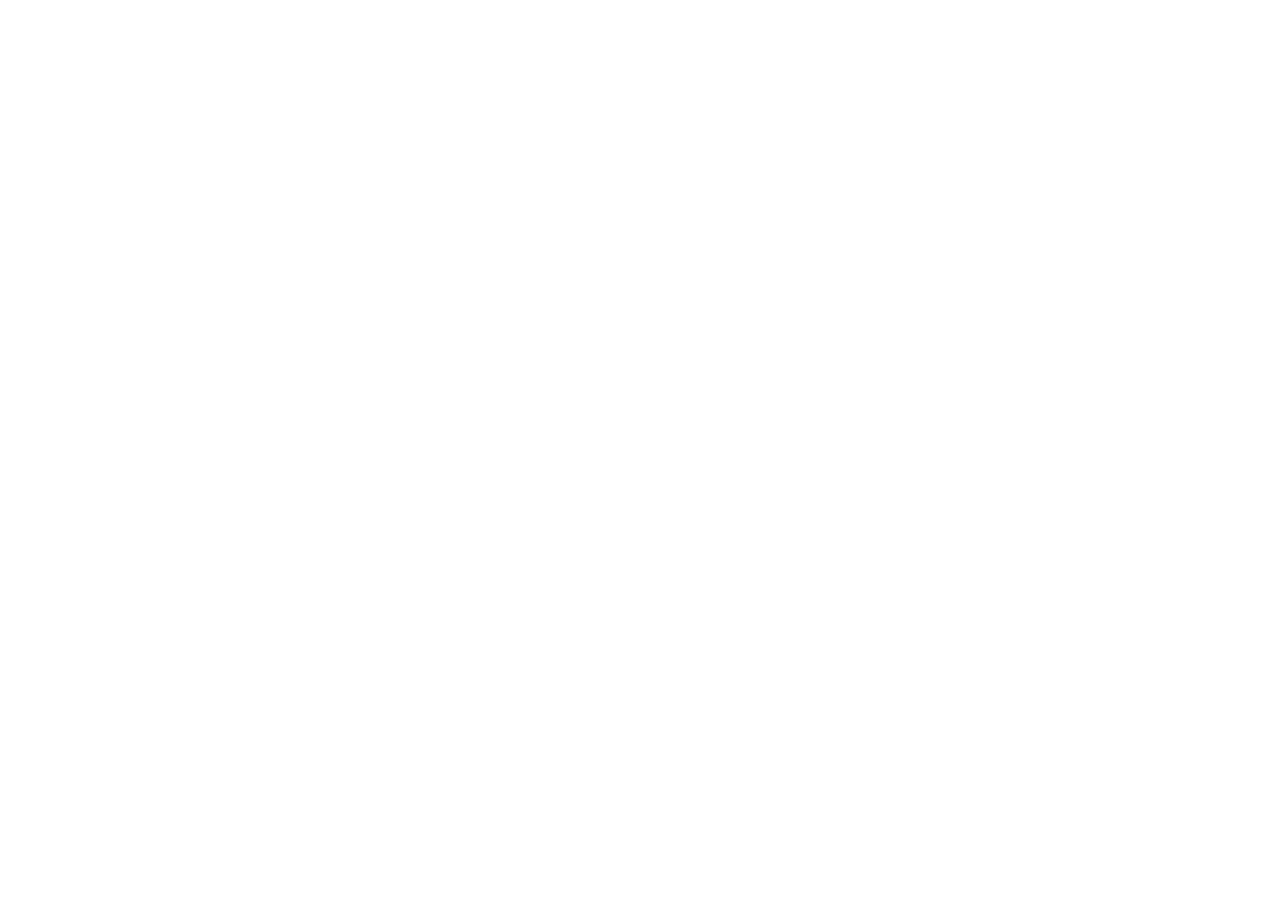
==== Q3/scatterplot.html @ 606cfac7 "created dataset from csv (d3.csv)" ====
<!DOCTYPE html>
<html lang="en">
    <head>
        <meta charset="utf-8">
        <title>Scatter Plots</title>
        <script src="../lib/d3.v3.min.js"></script>
        <style type="text/css">
        /* nothing */
        </style>
<body>
<script>

console.log("Hello World");

var imdbRating = [];
var winsNoms = [];
var dataset = {};
var id = {};

d3.csv("movies.csv", function(d) {
  return {
    imdbRating : +d.imdbRating,
    budget : +d.Budget,
    winsNoms : +d.WinsNoms,
  };
}, function(error, rows) {
  var dataset = [];
  dataset = rows;
  dataset.forEach(function(entry) {
  //  console.log(entry.imdbRating, entry.budget, entry.winsNoms);
  });
  console.log(dataset);





});


console.log("first");


</script>
</body>
</html>
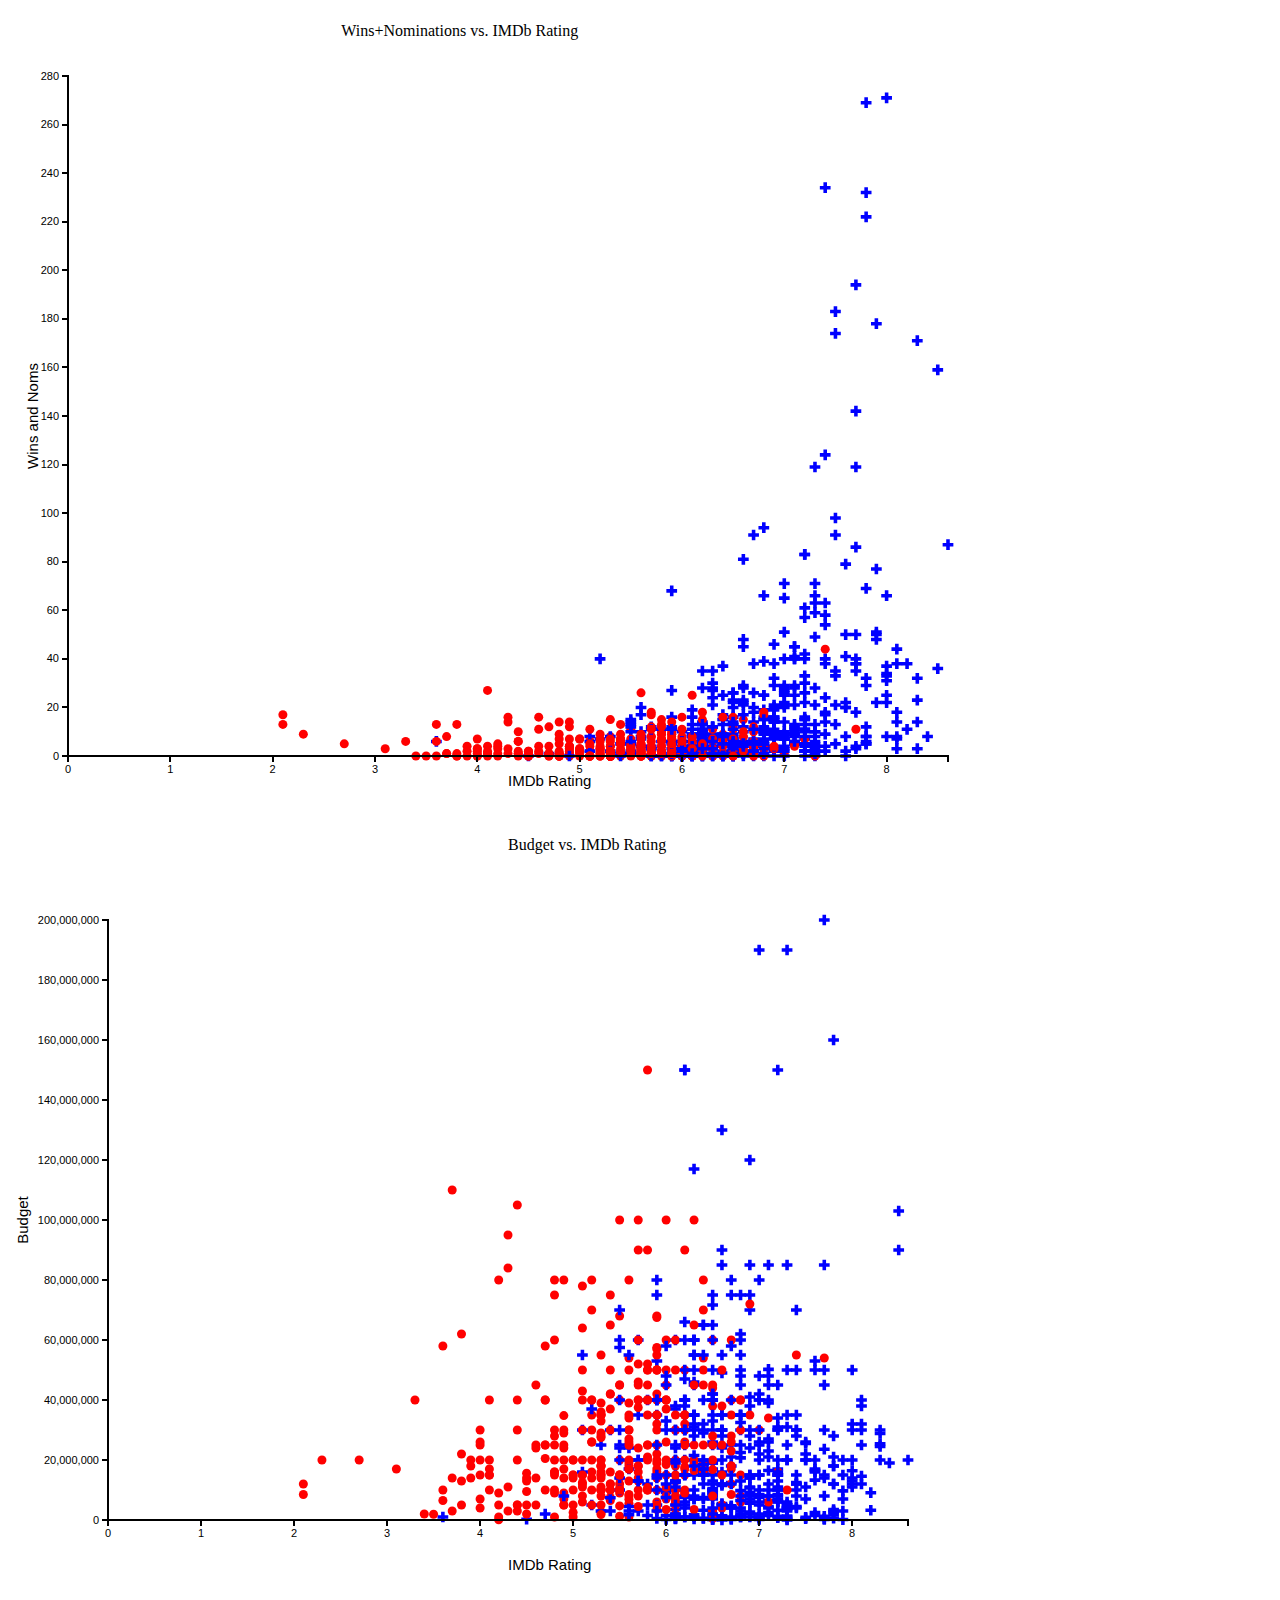
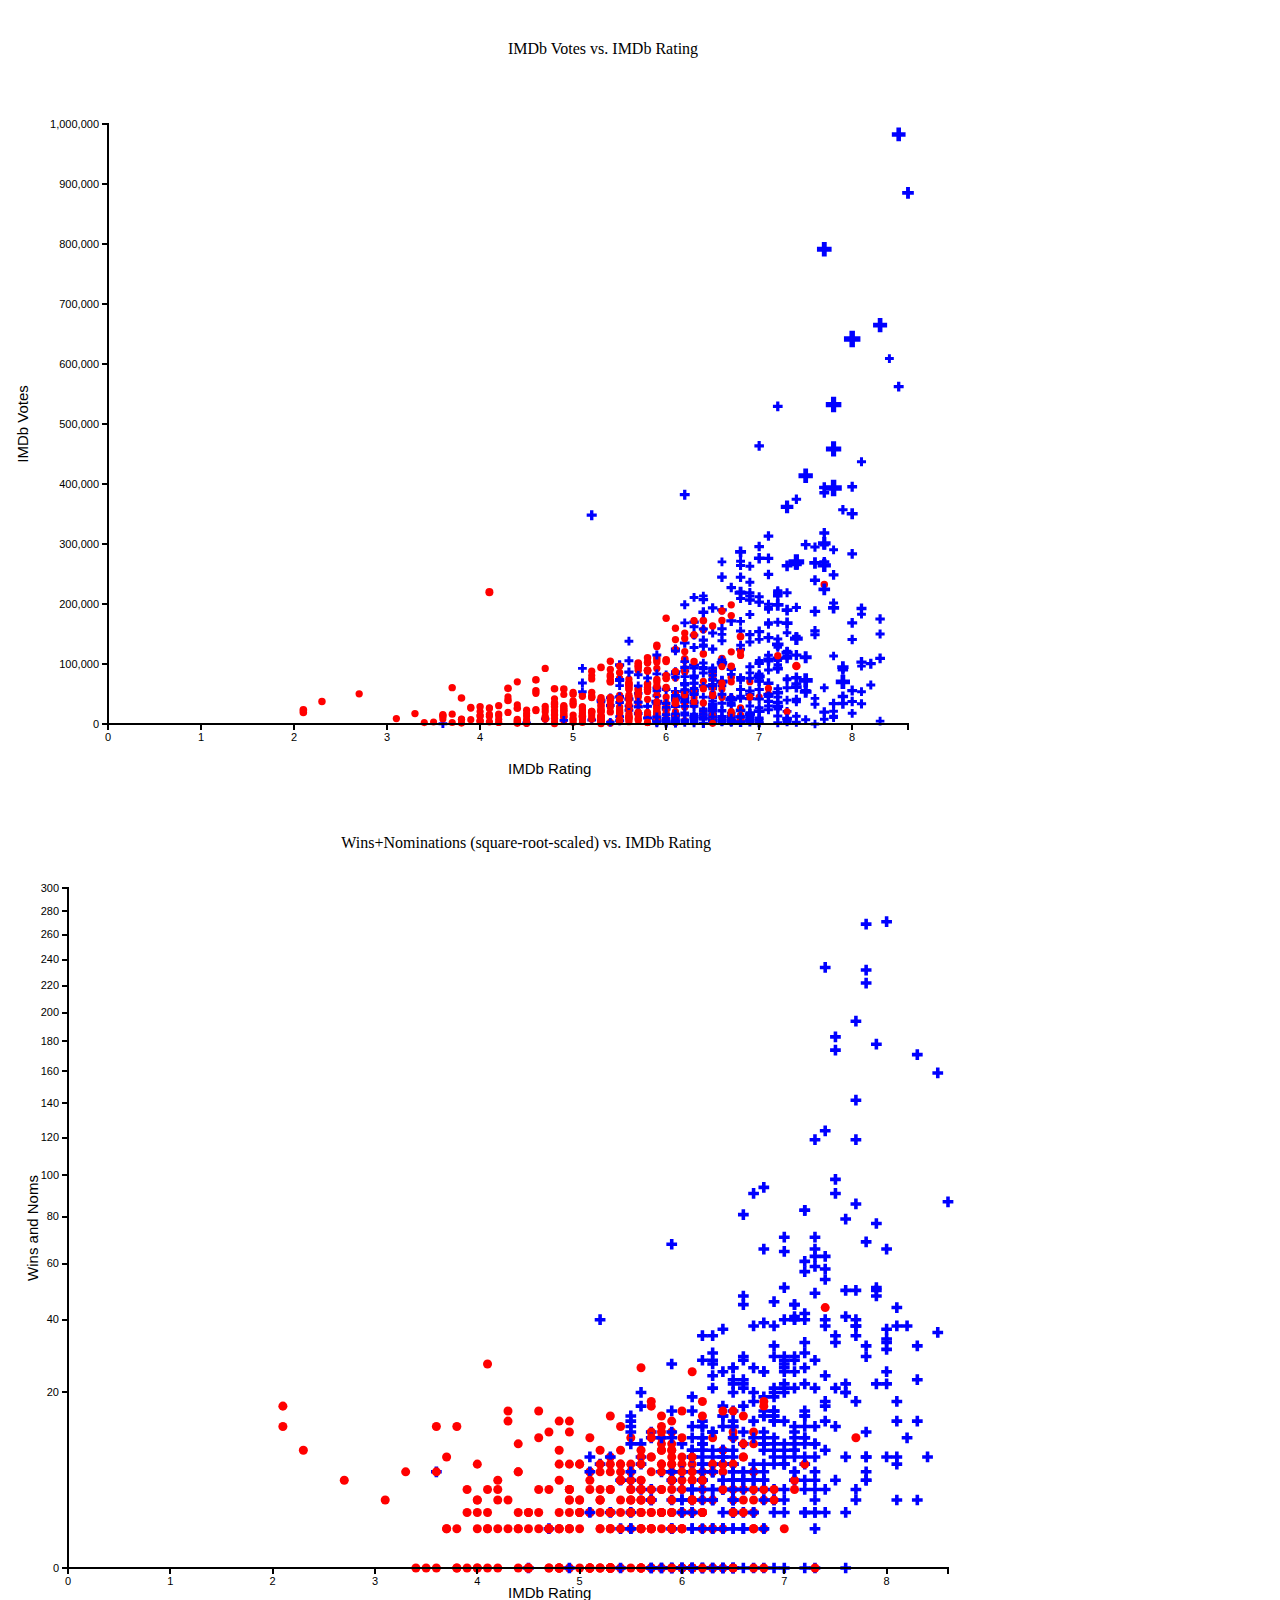
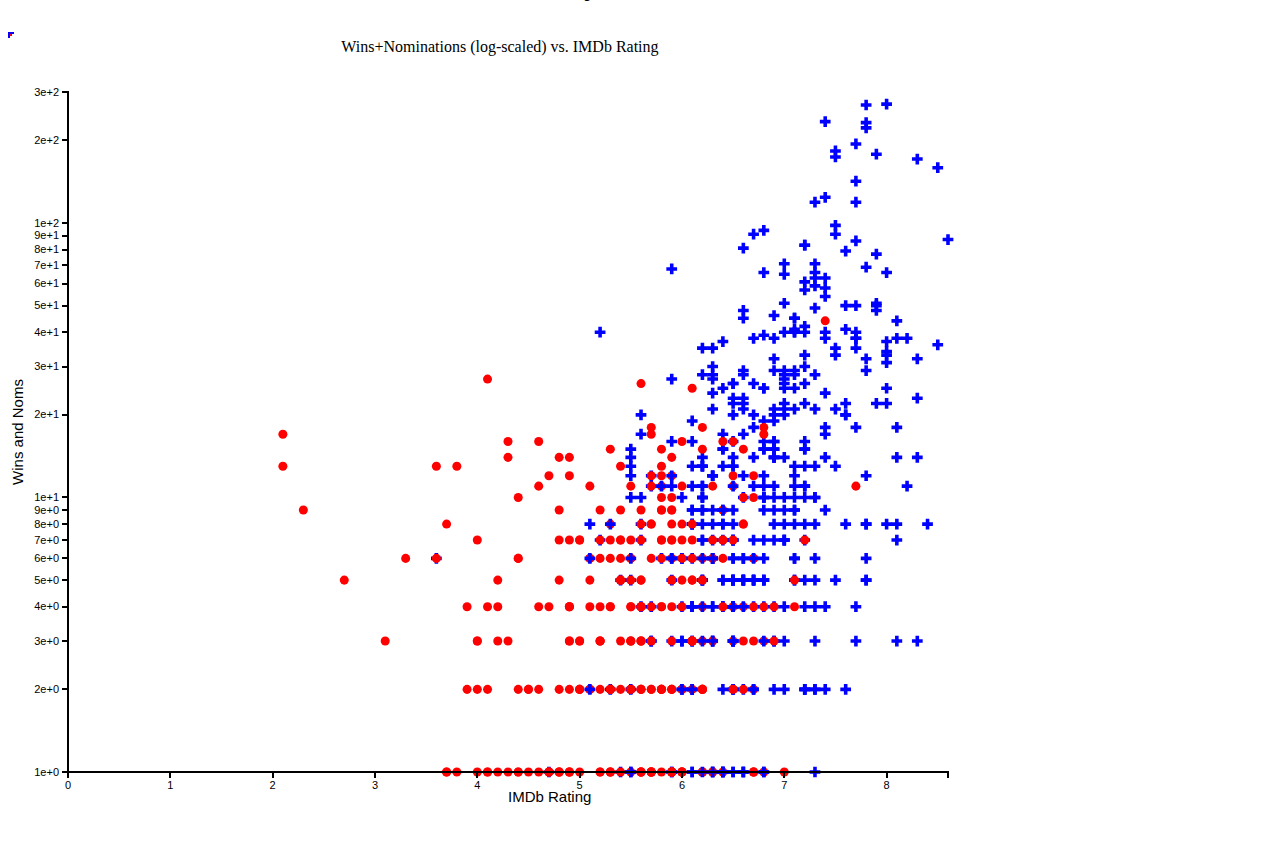
==== commit 1f020b67: "Rename scatterplotTemp.html to scatterplot.html" ====
--- a/Q3/scatterplot.html
+++ b/Q3/scatterplot.html
@@ -2,45 +2,441 @@
 <html lang="en">
     <head>
         <meta charset="utf-8">
-        <title>Scatter Plots</title>
+        <title>GTmtello3</title>
         <script src="../lib/d3.v3.min.js"></script>
         <style type="text/css">
         /* nothing */
+        .axis path,
+        .axis line {
+            fill: none;
+            stroke: black;
+            shape-rendering: crispEdges;
+            stroke-width: 2px;
+        }
+        .axis text {
+            font-family: sans-serif;
+            font-size: 11px;
+        }
+
         </style>
-<body>
-<script>
-
-console.log("Hello World");
-
-var imdbRating = [];
-var winsNoms = [];
-var dataset = {};
-var id = {};
-
-d3.csv("movies.csv", function(d) {
-  return {
-    imdbRating : +d.imdbRating,
-    budget : +d.Budget,
-    winsNoms : +d.WinsNoms,
-  };
-}, function(error, rows) {
-  var dataset = [];
-  dataset = rows;
-  dataset.forEach(function(entry) {
-  //  console.log(entry.imdbRating, entry.budget, entry.winsNoms);
-  });
+    </head>
+    <body>
+      <script type="text/javascript">
+
+d3.csv("movies.csv", function(data) {
+
+        			//Width and height
+        			var w = 1000;
+        			var h = 800;
+        			var padding = 60;
+
+        			//Dynamic, random dataset
+        			var dataset = data;					//Add new number to array
+
+
   console.log(dataset);
-
-
-
-
-
-});
-
-
-console.log("first");
-
-
-</script>
-</body>
+        			//Create scale functions
+        			var xScale = d3.scale.linear()
+        								 .domain([0, d3.max(dataset, function(d) { return d.imdbRating; })])
+        								 .range([padding, w - padding]);
+
+        			var yScaleCanvas1 = d3.scale.linear()
+        								 .domain([0, 280])
+        								 .range([h - padding, padding]);
+
+        			//Define X axis
+        			var xAxis = d3.svg.axis()
+        							  .scale(xScale)
+        							  .orient("bottom")
+        							  .ticks(10);
+
+        			//Define Y axis
+        			var yAxis = d3.svg.axis()
+        							  .scale(yScaleCanvas1)
+        							  .orient("left")
+        							  .ticks(10);
+
+//*************PLOT1
+        			//Create SVG element
+        			var canvas1 = d3.select("body")
+        						.append("svg")
+        						.attr("width", w)
+        						.attr("height", h);
+
+
+              canvas1.selectAll(".point")
+                    .data(data)
+                    .enter().append("path")
+                      .attr("class", "point")
+                      .attr("d", d3.svg.symbol().type(function(d){
+                          if (d.IsGoodRating == 1){ return "cross"; }
+                          else { return "circle"; }
+                        }
+                      ))
+                      .attr("fill", function(d){
+                        if (d.IsGoodRating == 1) {
+                          return "blue";
+                        } else { return "red"; }
+                      })
+                      .attr("transform", function(d) { return "translate(" + xScale(d.imdbRating) + "," + yScaleCanvas1(d.WinsNoms) + ")"; });
+
+        			//Create X axis
+        			canvas1.append("g")
+        				.attr("class", "axis")
+        				.attr("transform", "translate(0," + (h - padding) + ")")//send x axis to the bottom
+        				.call(xAxis)
+                .append("text")
+                .attr("x", w/2)
+                .attr("y", padding/2)
+                .style("fill", "black")
+                .style("font-size", "15px")
+                .text("IMDb Rating");
+
+        			//Create Y axis
+        			canvas1.append("g")
+        				.attr("class", "axis")
+        				.attr("transform", "translate(" + padding + ",0)")//position y axis
+        				.call(yAxis)
+                .append("text")
+                .style("fill", "black")
+                .style("font-size", "15px")
+                .attr("y", -padding/2)
+                .attr("x", -h/2)
+                .style("text-anchor", "middle")
+                .attr("transform", "translate(0,0) rotate(-90)")
+                .text("Wins and Noms");
+
+              canvas1.append("text")
+                .attr("x", w / 3 )
+                .attr("y", 20 )
+                .text("Wins+Nominations vs. IMDb Rating");
+
+
+//*************PLOT2
+var padding = 100;
+
+      //Create scale functions
+      var xScale = d3.scale.linear()
+                 .domain([0, d3.max(dataset, function(d) { return d.imdbRating; })])
+                 .range([padding, w - padding]);
+
+              			var yScalecanvas2 = d3.scale.linear()
+              								 .domain([0, 200000000])
+              								 .range([h - padding, padding]);
+
+                               //Define X axis
+                         			var xAxis = d3.svg.axis()
+                         							  .scale(xScale)
+                         							  .orient("bottom")
+                         							  .ticks(10);
+
+                  //Define Y axis
+                  var yAxis2 = d3.svg.axis()
+                            .scale(yScalecanvas2)
+                            .orient("left")
+                            .ticks(10);
+
+
+      //Create SVG element
+      var canvas2 = d3.select("body")
+            .append("svg")
+            .attr("width", w)
+            .attr("height", h);
+
+
+      canvas2.selectAll(".point")
+            .data(data)
+            .enter().append("path")
+              .attr("class", "point")
+              .attr("d", d3.svg.symbol().type(function(d){
+                  if (d.IsGoodRating == 1){ return "cross"; }
+                  else { return "circle"; }
+                }
+              ))
+              .attr("fill", function(d){
+                if (d.IsGoodRating == 1) {
+                  return "blue";
+                } else { return "red"; }
+              })
+              .attr("transform", function(d) { return "translate(" + xScale(d.imdbRating) + "," + yScalecanvas2(d.Budget) + ")"; });
+
+      //Create X axis
+      canvas2.append("g")
+        .attr("class", "axis")
+        .attr("transform", "translate(0," + (h - padding) + ")")//send x axis to the bottom
+        .call(xAxis)
+        .append("text")
+        .attr("x", w/2)
+        .attr("y", padding/2)
+        .style("fill", "black")
+        .style("font-size", "15px")
+        .text("IMDb Rating");
+
+      //Create Y axis
+      canvas2.append("g")
+        .attr("class", "axis")
+        .attr("transform", "translate(" + padding + ",0)")//position y axis
+        .call(yAxis2)
+        .append("text")
+        .style("fill", "black")
+        .style("font-size", "15px")
+        .attr("y", -padding+20)
+        .attr("x", -h/2)
+        .style("text-anchor", "middle")
+        .attr("transform", "translate(0,0) rotate(-90)")
+        .text("Budget");
+
+      canvas2.append("text")
+        .attr("x", w / 2 )
+        .attr("y", 30 )
+        .text("Budget vs. IMDb Rating");
+
+
+
+//*************PLOT3
+        var padding = 100;
+
+              //Create scale functions
+              var xScale = d3.scale.linear()
+                         .domain([0, d3.max(dataset, function(d) { return d.imdbRating; })])
+                         .range([padding, w - padding]);
+
+          		var yScalecanvas3 = d3.scale.linear()
+                      	 .domain([0, 1000000])
+        								 .range([h - padding, padding]);
+
+              //Define X axis
+         			var xAxis = d3.svg.axis()
+                         .scale(xScale)
+            						 .orient("bottom")
+                         .ticks(10);
+
+                          //Define Y axis
+              var yAxis2 = d3.svg.axis()
+                         .scale(yScalecanvas3)
+                         .orient("left")
+                         .ticks(10);
+
+              //Create scale functions
+              var symbolSize = d3.scale.linear()
+                      .domain([0, d3.max(dataset, function(d) { return d.WinsNoms; })])
+                      .range([40, 80]);
+
+              //Create SVG element
+              var canvas3 = d3.select("body")
+                    .append("svg")
+                    .attr("width", w)
+                    .attr("height", h);
+
+
+              canvas3.selectAll(".point")
+                    .data(data)
+                    .enter().append("path")
+                      //.classed("point", true)
+                      .classed( function(d){
+                                  if (d.IsGoodRating == 1){ return "cross"; }
+                                  else { return "circle"; }
+                                }, true )
+                      .attr("d", d3.svg.symbol().size(function(d){ return symbolSize(d.WinsNoms);}).type(function(d){
+                          if (d.IsGoodRating == 1){ return "cross"; }
+                          else { return "circle"; }
+                        }
+                      ))
+                      .attr("fill", function(d){
+                        if (d.IsGoodRating == 1) {
+                          return "blue";
+                        } else { return "red"; }
+                      })
+                      .attr("transform", function(d) { return "translate(" + xScale(d.imdbRating) + "," + yScalecanvas3(d.imdbVotes) + ")"; });
+
+
+              //Create X axis
+              canvas3.append("g")
+                .attr("class", "axis")
+                .attr("transform", "translate(0," + (h - padding) + ")")//send x axis to the bottom
+                .call(xAxis)
+                .append("text")
+                .attr("x", w/2)
+                .attr("y", padding/2)
+                .style("fill", "black")
+                .style("font-size", "15px")
+                .text("IMDb Rating");
+
+              //Create Y axis
+              canvas3.append("g")
+                .attr("class", "axis")
+                .attr("transform", "translate(" + padding + ",0)")//position y axis
+                .call(yAxis2)
+                .append("text")
+                .style("fill", "black")
+                .style("font-size", "15px")
+                .attr("y", -padding+20)
+                .attr("x", -h/2)
+                .style("text-anchor", "middle")
+                .attr("transform", "translate(0,0) rotate(-90)")
+                .text("IMDb Votes");
+
+              canvas3.append("text")
+                .attr("x", w / 2 )
+                .attr("y", 30 )
+                .text("IMDb Votes vs. IMDb Rating");
+
+//******************PLOT4
+padding = 60;
+//Create scale functions
+var xScale = d3.scale.linear()
+           .domain([0, d3.max(dataset, function(d) { return d.imdbRating; })])
+           .range([padding, w - padding]);
+
+        			var ySqrtScale = d3.scale.sqrt()
+        								 .domain([0, 300])
+        								 .range([h - padding, padding]);
+
+        			//Define X axis
+        			var xAxis = d3.svg.axis()
+        							  .scale(xScale)
+        							  .orient("bottom")
+        							  .ticks(10);
+
+        			//Define Y axis
+        			var yAxis = d3.svg.axis()
+        							  .scale(ySqrtScale)
+        							  .orient("left")
+        							  .ticks(20);
+
+                        //Create SVG element
+                  			var canvas4 = d3.select("body")
+                  						.append("svg")
+                  						.attr("width", w)
+                  						.attr("height", h);
+
+
+                        canvas4.selectAll(".point")
+                              .data(data)
+                              .enter().append("path")
+                                .attr("class", "point")
+                                .attr("d", d3.svg.symbol().type(function(d){
+                                    if (d.IsGoodRating == 1){ return "cross"; }
+                                    else { return "circle"; }
+                                  }
+                                ))
+                                .attr("fill", function(d){
+                                  if (d.IsGoodRating == 1) {
+                                    return "blue";
+                                  } else { return "red"; }
+                                })
+                                .attr("transform", function(d) { return "translate(" + xScale(d.imdbRating) + "," + ySqrtScale(d.WinsNoms) + ")"; });
+
+                                //Create X axis
+                          			canvas4.append("g")
+                          				.attr("class", "axis")
+                          				.attr("transform", "translate(0," + (h - padding) + ")")//send x axis to the bottom
+                          				.call(xAxis)
+                                  .append("text")
+                                  .attr("x", w/2)
+                                  .attr("y", padding/2)
+                                  .style("fill", "black")
+                                  .style("font-size", "15px")
+                                  .text("IMDb Rating");
+
+                          			//Create Y axis
+                          			canvas4.append("g")
+                          				.attr("class", "axis")
+                          				.attr("transform", "translate(" + padding + ",0)")//position y axis
+                          				.call(yAxis)
+                                  .append("text")
+                                  .style("fill", "black")
+                                  .style("font-size", "15px")
+                                  .attr("y", -padding/2)
+                                  .attr("x", -h/2)
+                                  .style("text-anchor", "middle")
+                                  .attr("transform", "translate(0,0) rotate(-90)")
+                                  .text("Wins and Noms");
+
+                                canvas4.append("text")
+                                  .attr("x", w / 3 )
+                                  .attr("y", 20 )
+                                  .text("Wins+Nominations (square-root-scaled) vs. IMDb Rating");
+
+
+//******************PLOT5
+padding = 60;
+//Create scale functions
+var xScale = d3.scale.linear()
+           .domain([0, d3.max(dataset, function(d) { return d.imdbRating; })])
+           .range([padding, w - padding]);
+
+var yLogScale5 = d3.scale.log()
+           .domain([1, 300])
+           .range([h - padding, padding]);
+
+//Define X axis
+var xAxis = d3.svg.axis()
+          .scale(xScale)
+          .orient("bottom")
+          .ticks(10);
+
+//Define Y axis
+var yAxis = d3.svg.axis()
+          .scale(yLogScale5)
+          .orient("left")
+          .ticks(20);
+
+//Create SVG element
+var canvas5 = d3.select("body")
+            .append("svg")
+            .attr("width", w)
+            .attr("height", h);
+
+            canvas5.selectAll(".point")
+                  .data(data)
+                  .enter().append("path")
+                    .attr("class", "point")
+                    .attr("d", d3.svg.symbol().type(function(d){
+                        if (d.IsGoodRating == 1){ return "cross"; }
+                        else { return "circle"; }
+                      }
+                    ))
+                    .attr("fill", function(d){
+                      if (d.IsGoodRating == 1) {
+                        return "blue";
+                      } else { return "red"; }
+                    })
+                    .attr("transform", function(d) { return "translate(" + xScale(d.imdbRating) + "," + yLogScale5(d.WinsNoms) + ")"; });
+
+                    //Create X axis
+                    canvas5.append("g")
+                      .attr("class", "axis")
+                      .attr("transform", "translate(0," + (h - padding) + ")")//send x axis to the bottom
+                      .call(xAxis)
+                      .append("text")
+                      .attr("x", w/2)
+                      .attr("y", padding/2)
+                      .style("fill", "black")
+                      .style("font-size", "15px")
+                      .text("IMDb Rating");
+
+                    //Create Y axis
+                    canvas5.append("g")
+                      .attr("class", "axis")
+                      .attr("transform", "translate(" + padding + ",0)")//position y axis
+                      .call(yAxis)
+                      .append("text")
+                      .style("fill", "black")
+                      .style("font-size", "15px")
+                      .attr("y", -padding*.75)
+                      .attr("x", -h/2)
+                      .style("text-anchor", "middle")
+                      .attr("transform", "translate(0,0) rotate(-90)")
+                      .text("Wins and Noms");
+
+                    canvas5.append("text")
+                      .attr("x", w / 3 )
+                      .attr("y", 20 )
+                      .text("Wins+Nominations (log-scaled) vs. IMDb Rating");
+
+              })
+          </script>
+        <p></p>
+    </body>
 </html>
